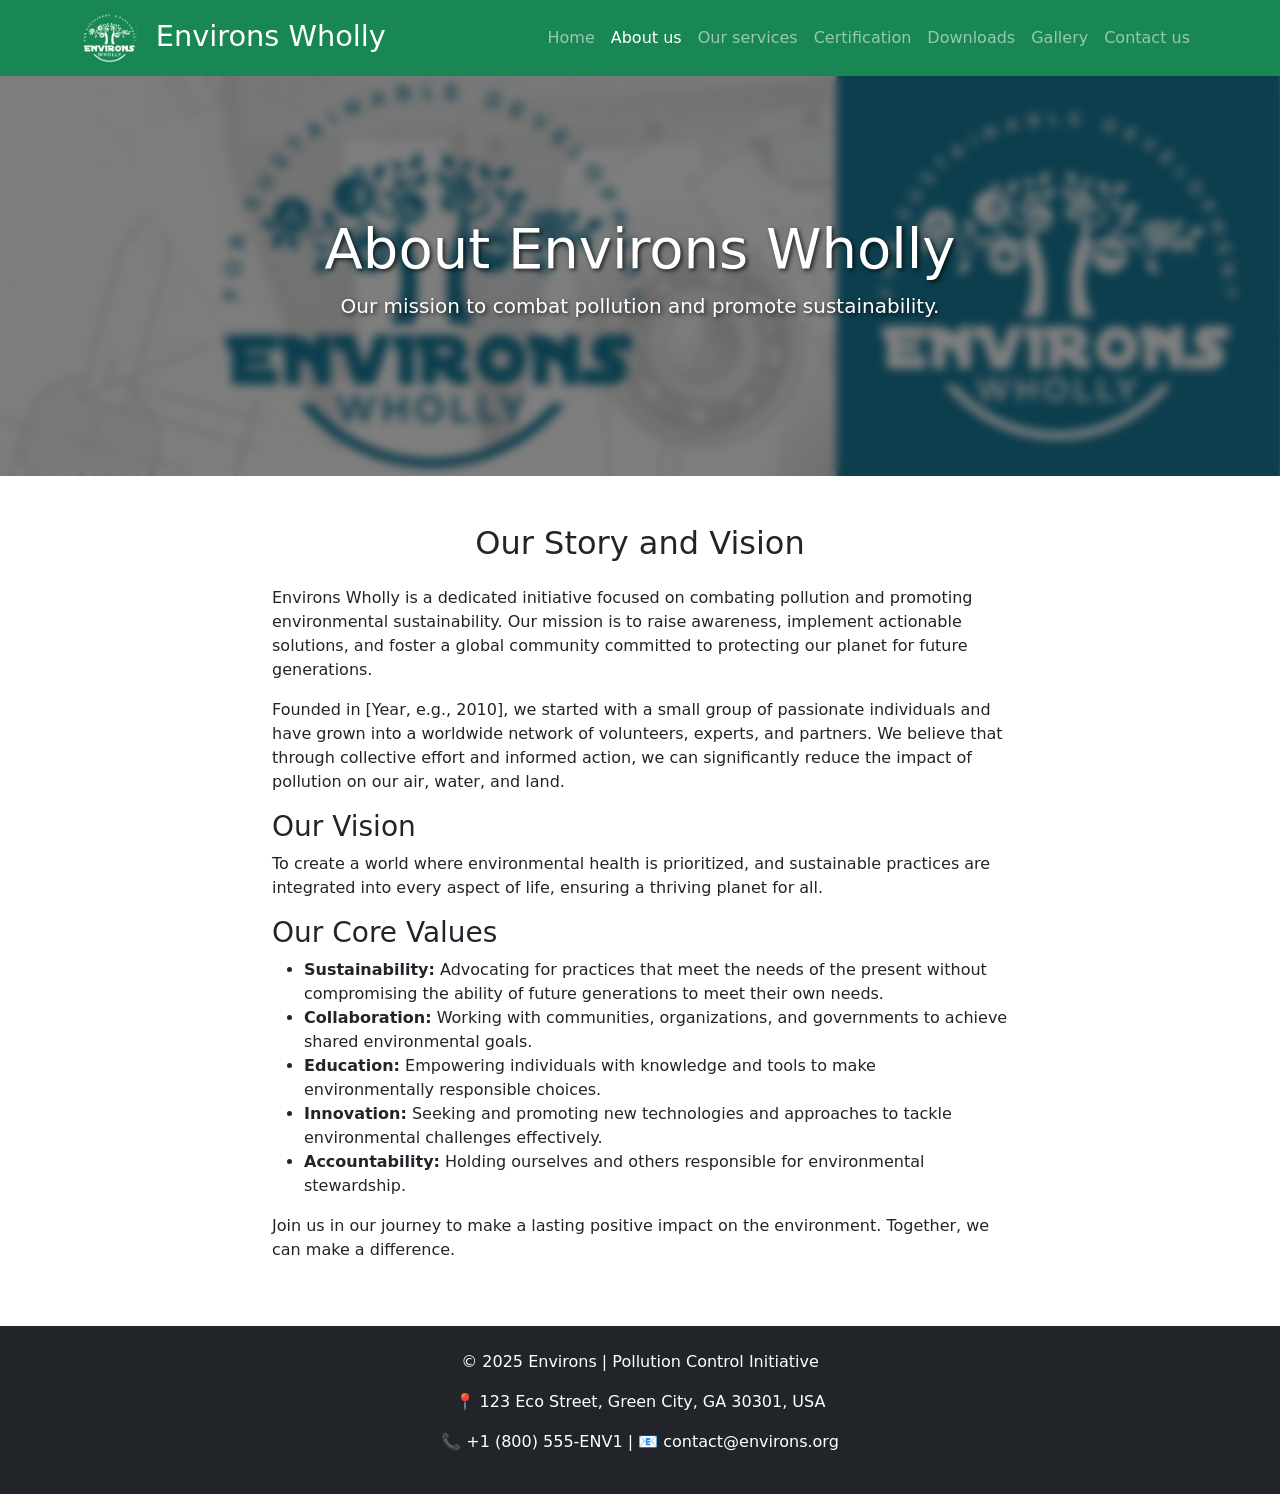
==== about.html @ 0452a0be "initial commit" ====
<!DOCTYPE html>
<html lang="en">
<head>
    <meta charset="UTF-8" />
    <meta name="viewport" content="width=device-width, initial-scale=1.0" />
    <title>Environs - About Us</title>
    <link rel="stylesheet" href="style.css" />
    <link rel="stylesheet" href="https://cdn.jsdelivr.net/npm/bootstrap@5.3.0/dist/css/bootstrap.min.css" />
    <style>
        html {
            scroll-behavior: smooth;
        }
        .hero-section {
            background-image: url('photo_one.jpg');
            background-size: cover;
            background-position: center;
            background-repeat: no-repeat;
            height: 400px; /* Adjust height as needed */
            display: flex;
            align-items: center;
            justify-content: center;
            position: relative;
            overflow: hidden;
        }
        .hero-section::before {
            content: '';
            position: absolute;
            top: 0;
            left: 0;
            width: 100%;
            height: 100%;
            background-color: rgba(0, 0, 0, 0.5); /* Dark overlay for text readability */
            z-index: 0;
            /* Add these lines to blur the background */
            backdrop-filter: blur(5px); /* Adjust the pixel value for more or less blur */
            -webkit-backdrop-filter: blur(5px); /* For Safari support */
        }
        .hero-section .container {
            position: relative;
            z-index: 1;
            text-shadow: 2px 2px 4px rgba(0, 0, 0, 0.7); /* Text shadow for readability */
        }
        /* Custom style to increase the size of "Environs Wholly" text */
        .navbar-brand {
            font-size: 1.8rem; /* Adjust this value to make the text larger */
        }
    </style>
</head>
<body>
    <nav class="navbar navbar-expand-lg navbar-dark bg-success">
        <div class="container">
            <a class="navbar-brand" href="index.html">
                <img src="photo_three.png" alt="Environs Logo" style="height: 50px; vertical-align: middle; margin-right: 10px;">
                Environs Wholly
            </a>
            <button class="navbar-toggler" type="button" data-bs-toggle="collapse" data-bs-target="#navbarNav">
                <span class="navbar-toggler-icon"></span>
            </button>
            <div class="collapse navbar-collapse" id="navbarNav">
                <ul class="navbar-nav ms-auto">
                    <li class="nav-item"><a class="nav-link" href="index.html">Home</a></li>
                    <li class="nav-item"><a class="nav-link active" aria-current="page" href="about.html">About us</a></li>
                    <li class="nav-item"><a class="nav-link" href="services.html">Our services</a></li>
                    <li class="nav-item"><a class="nav-link" href="certify.html">Certification</a></li>
                    <li class="nav-item"><a class="nav-link" href="downloads.html">Downloads</a></li>
                    <li class="nav-item"><a class="nav-link" href="gallery.html">Gallery</a></li>
                    <li class="nav-item"><a class="nav-link" href="contact.html">Contact us</a></li>
                </ul>
            </div>
        </div>
    </nav>

    <section class="hero-section">
        <div class="container text-white text-center">
            <h1 class="display-4">About Environs Wholly</h1>
            <p class="lead">Our mission to combat pollution and promote sustainability.</p>
        </div>
    </section>

    <section class="container my-5">
        <h2 class="text-center mb-4">Our Story and Vision</h2>
        <div class="row">
            <div class="col-lg-8 mx-auto">
                <p>Environs Wholly is a dedicated initiative focused on combating pollution and promoting environmental sustainability. Our mission is to raise awareness, implement actionable solutions, and foster a global community committed to protecting our planet for future generations.</p>
                <p>Founded in [Year, e.g., 2010], we started with a small group of passionate individuals and have grown into a worldwide network of volunteers, experts, and partners. We believe that through collective effort and informed action, we can significantly reduce the impact of pollution on our air, water, and land.</p>
                <h3>Our Vision</h3>
                <p>To create a world where environmental health is prioritized, and sustainable practices are integrated into every aspect of life, ensuring a thriving planet for all.</p>
                <h3>Our Core Values</h3>
                <ul>
                    <li><strong>Sustainability:</strong> Advocating for practices that meet the needs of the present without compromising the ability of future generations to meet their own needs.</li>
                    <li><strong>Collaboration:</strong> Working with communities, organizations, and governments to achieve shared environmental goals.</li>
                    <li><strong>Education:</strong> Empowering individuals with knowledge and tools to make environmentally responsible choices.</li>
                    <li><strong>Innovation:</strong> Seeking and promoting new technologies and approaches to tackle environmental challenges effectively.</li>
                    <li><strong>Accountability:</strong> Holding ourselves and others responsible for environmental stewardship.</li>
                </ul>
                <p>Join us in our journey to make a lasting positive impact on the environment. Together, we can make a difference.</p>
            </div>
        </div>
    </section>

    <footer class="bg-dark text-white text-center p-4">
        <p>&copy; 2025 Environs | Pollution Control Initiative</p>
        <p>📍 123 Eco Street, Green City, GA 30301, USA</p>
        <p>📞 +1 (800) 555-ENV1 | 📧 contact@environs.org</p>
    </footer>

    <script src="https://cdn.jsdelivr.net/npm/bootstrap@5.3.0/dist/js/bootstrap.bundle.min.js"></script>
    <script src="script.js"></script>
</body>
</html>
---- style.css ----
/* Hero Section */
.hero {
    position: relative;
    background-image: url('photo_one.jpg'); /* Ensure this image is present */
    background-size: cover;
    background-position: center;
    height: 100vh; /* Full screen height */
    padding: 100px 20px;
    display: flex;
    flex-direction: column;
    justify-content: center;
    align-items: center;
    overflow: hidden;
    color: black;
    text-shadow: 0 2px 4px rgba(0, 0, 0, 0.1); /* Optional subtle shadow */
}

.hero::before {
    content: '';
    position: absolute;
    top: 0;
    left: 0;
    width: 100%;
    height: 100%;
    background-image: inherit;
    background-size: inherit;
    background-position: inherit;
    filter: blur(8px); /* Background blur */
    z-index: 0;
}

/* Foreground Content */
.hero h1,
.hero p,
.hero button,
.hero .row,
.hero div {
    position: relative;
    z-index: 1;
    color: inherit;
}

/* Responsive for larger screens */
@media (min-width: 1024px) {
    .hero {
        height: 100vh;
    }
}
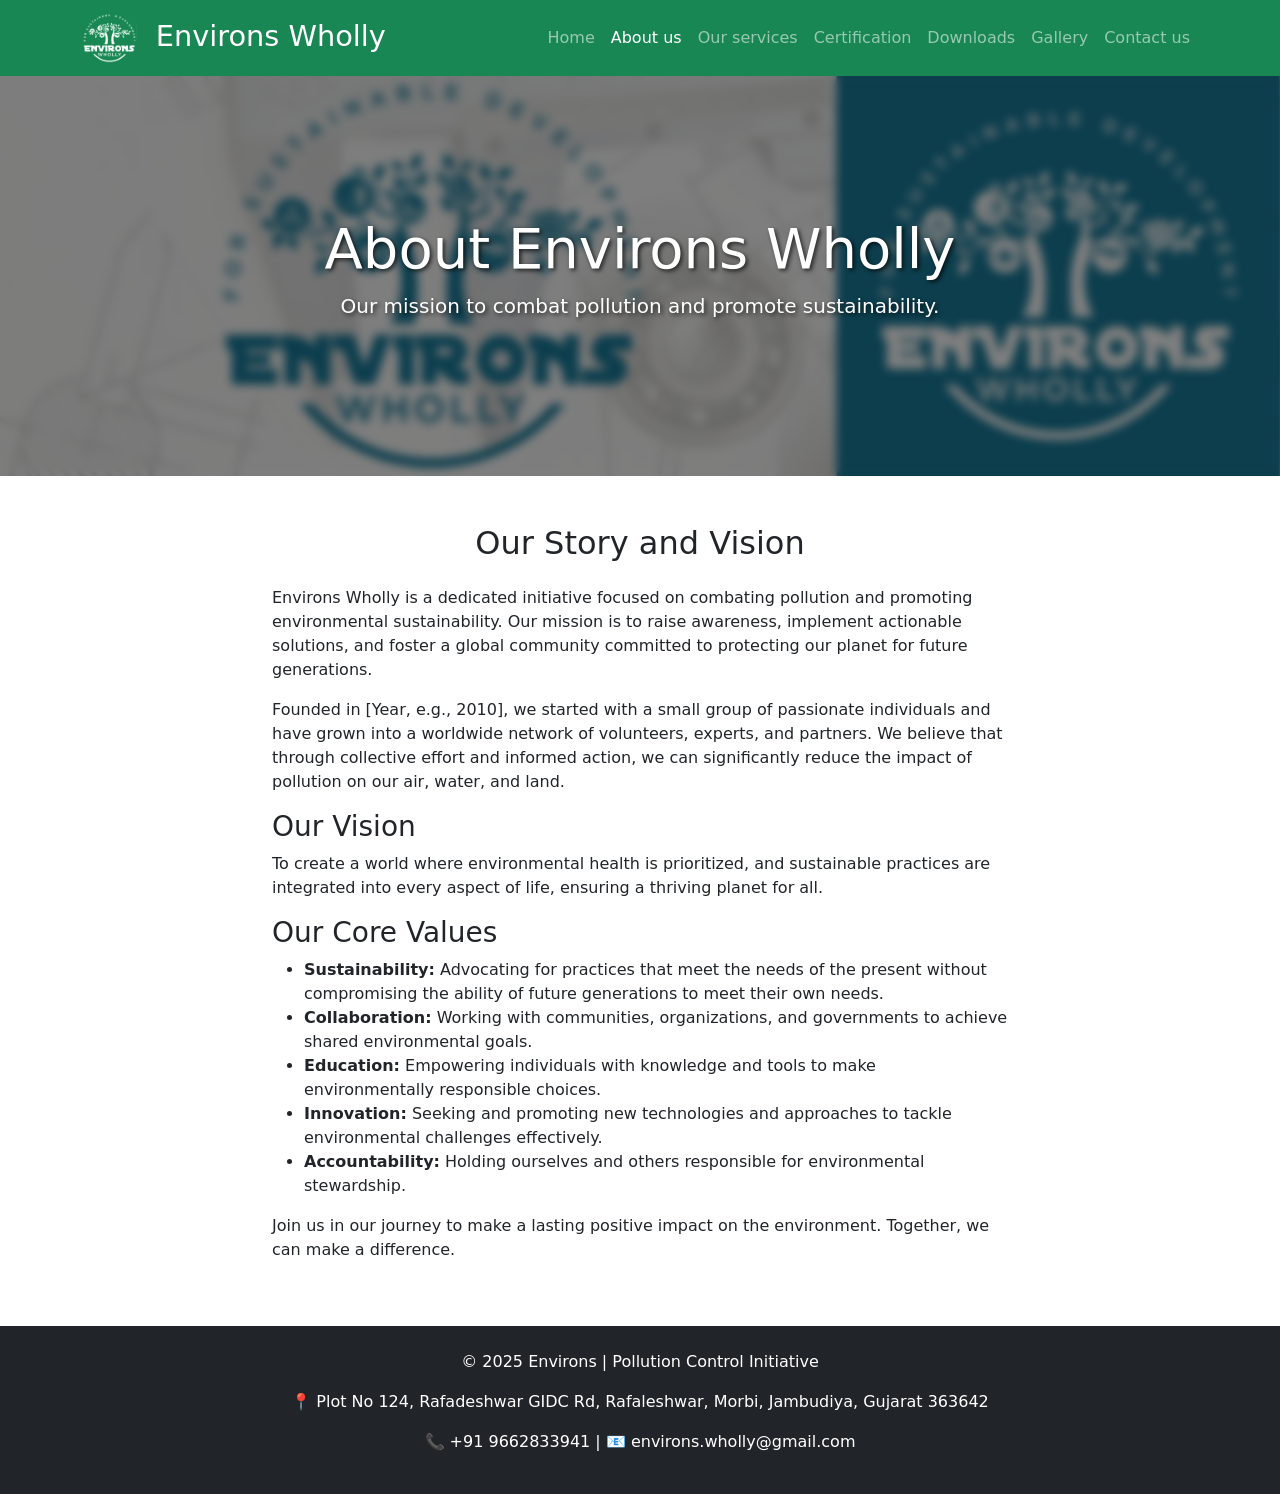
==== commit 6dc07316: "first update" ====
--- a/about.html
+++ b/about.html
@@ -100,8 +100,8 @@
 
     <footer class="bg-dark text-white text-center p-4">
         <p>&copy; 2025 Environs | Pollution Control Initiative</p>
-        <p>📍 123 Eco Street, Green City, GA 30301, USA</p>
-        <p>📞 +1 (800) 555-ENV1 | 📧 contact@environs.org</p>
+        <p>📍 Plot No 124, Rafadeshwar GIDC Rd, Rafaleshwar, Morbi, Jambudiya, Gujarat 363642</p>
+        <p>📞 +91 9662833941 | 📧 environs.wholly@gmail.com</p>
     </footer>
 
     <script src="https://cdn.jsdelivr.net/npm/bootstrap@5.3.0/dist/js/bootstrap.bundle.min.js"></script>
